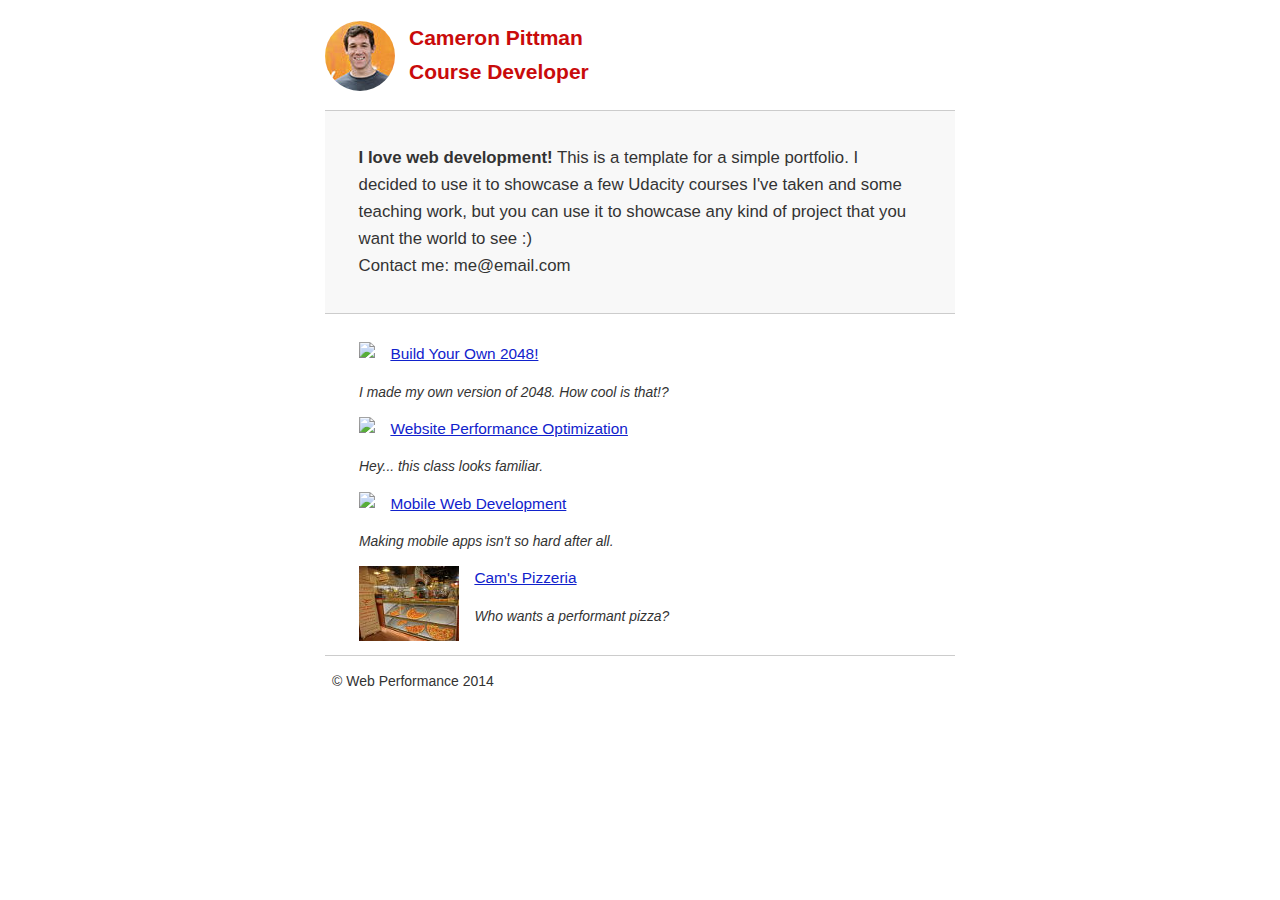
==== index.html @ 5c5a807f "Minors" ====
<!DOCTYPE html>
<html lang="en">

<head>
  <meta charset="utf-8">
  <meta name="viewport" content="width=device-width, initial-scale=1">
  <meta name="description" content=" FILL ME IN ">
  <meta name="author" content=" FILL ME IN ">
  <title>Cameron Pittman: Portfolio</title>

  <script src="http://www.google-analytics.com/analytics.js" async></script>

  <script>
    (function(w, g) {
      w['GoogleAnalyticsObject'] = g;
      w[g] = w[g] || function() {
        (w[g].q = w[g].q || []).push(arguments)
      };
      w[g].l = 1 * new Date();
    })(window, 'ga');

    // TODO: replace with your Google Analytics profile ID.
    ga('create', 'UA-XXXX-Y');
    ga('send', 'pageview');
  </script>
  <script src="js/perfmatters.js" async></script>
</head>

<body>
  <header>
    <a href="/"><img src="img/profilepic.jpg"></a>
    <p>Cameron Pittman
      <br>Course Developer</p>
  </header>

  <div class="container">
    <div class="hero">
      <strong>I love web development!</strong> This is a template for a simple portfolio. I decided to
      use it to showcase a few Udacity courses I've taken and some teaching work, but you can use it
      to showcase any kind of project that you want the world to see :)
      <br> Contact me: me@email.com
    </div>

    <div class="content">
      <ul>
        <li>
          <img src="https://lh4.ggpht.com/kJEnfqhPvtm4m3EneSZ4fWYGS8lW4YNhEjk6zPkyrQaBUHc-2Y_ElDic99NHI0h-UBLXVbRCjFybFvrWxdk=s100">
          <a href="project-2048.html">Build Your Own 2048!</a>
          <p>I made my own version of 2048. How cool is that!?</p>
        </li>

        <li>
          <img src="https://lh6.ggpht.com/f_0W8h__3G99CWTjnMjD8BUKm7yp2-wJyApLtTwFoFtlal2ULf_JgHIsOQq2NiYfKOdMlXlMHDKNo5XVZLs=s100">
          <a href="project-webperf.html">Website Performance Optimization</a>
          <p>Hey... this class looks familiar.</p>
        </li>

        <li>
          <img src="https://lh5.ggpht.com/IKdCmTWn8a2nMhlwMYzryvzRN5CUZAOBr4tDrEAbszV7TIFe9pRAInA4kkYcgTXwrifJsBEsq1agTueuu-g=s100">
          <a href="project-mobile.html">Mobile Web Development</a>
          <p>Making mobile apps isn't so hard after all.</p>
        </li>

        <li>
          <img src="views/images/pizzeria.jpg">
          <a href="views/pizza.html">Cam's Pizzeria</a>
          <p>Who wants a performant pizza?</p>
        </li>
      </ul>
    </div>

    <footer>
      <p>&copy; Web Performance 2014 <span id="crp-stats"></span></p>
        <script type="text/javascript">
          WebFontConfig = {
            google: {
              families: ['Open+Sans::latin']
            }
          };
          (function() {
            var wf = document.createElement('script');
            wf.src = ('https:' == document.location.protocol ? 'https' : 'http') +
              '://ajax.googleapis.com/ajax/libs/webfont/1/webfont.js';
            wf.type = 'text/javascript';
            wf.async = 'true';
            var s = document.getElementsByTagName('script')[0];
            s.parentNode.insertBefore(wf, s);
          })();
        </script>
    </footer>
</body>

</html>
<link href="css/style.min.css" rel="stylesheet" media="screen">
<link href="css/print.css" rel="stylesheet" media="print">
---- css/style.min.css ----
html{font-size:100%;overflow-y:scroll;-webkit-tap-highlight-color:rgba(0,0,0,0);-ms-text-size-adjust:100%;-webkit-text-size-adjust:none}body{margin:0;font-size:14px;line-height:1.61;font-weight:400}body,button,input,select,textarea{font-family:'Open Sans',sans-serif;color:#333}a{color:#12C}a:visited{color:#61C}a:focus{outline:thin dotted}a:hover,a:active{color:#c00;outline:0}b,strong{font-weight:bold}pre,code{font-family:monospace,monospace;font-size:1em}ul,ol{margin:1em 0;padding:0 0 0 20px}img{border:0;max-width:100%}body{background:#fff}header,footer,.container{max-width:45em;margin:0 auto}header{padding:0 .5em;color:#c90b0b}header img{border-radius:40px;float:left}header p{font-size:1.5em;font-weight:bold;padding-left:4em}header p span{font-size:.8em;font-weight:normal}.hero{padding:2em;background-color:#f8f8f8;font-size:1.2em;border-bottom:1px solid #ccc;border-top:1px solid #ccc}.content{padding:1em 1em}.content li{list-style-type:none;font-size:1.1em}li img{float:left;padding-right:1em}li p{font-size:.9em;font-style:italic}footer{padding:0 .5em;border-top:1px solid #ccc}footer span{float:right;font-style:italic}@media only screen and (max-width:480px){body{font-size:12px}header p{padding-left:4.5em}}
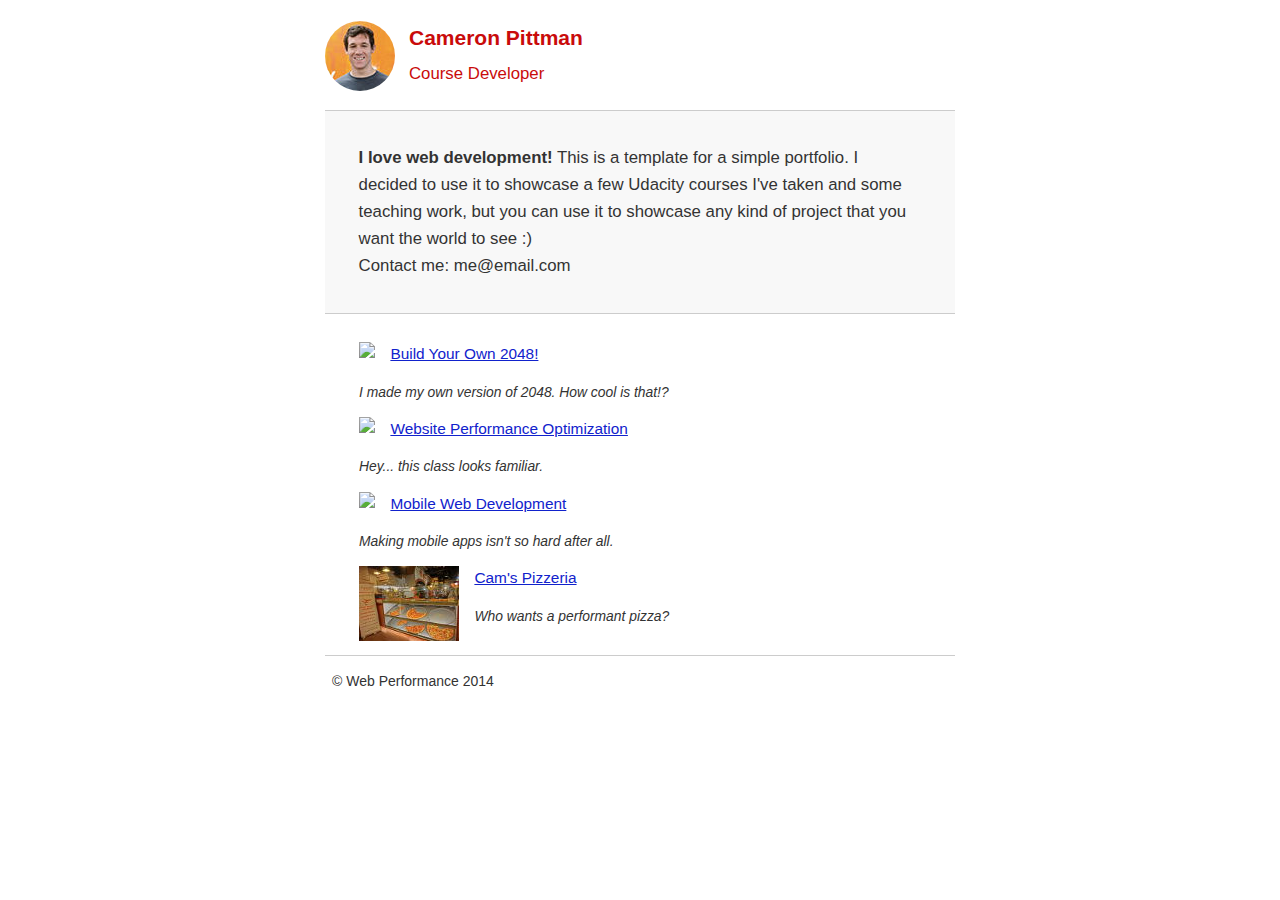
==== commit 7bf053b5: "CSS inlined!" ====
--- a/index.html
+++ b/index.html
@@ -7,6 +7,55 @@
   <meta name="description" content=" FILL ME IN ">
   <meta name="author" content=" FILL ME IN ">
   <title>Cameron Pittman: Portfolio</title>
+<style>
+  html {
+    font-size: 100%;
+    overflow-y: scroll;
+    -webkit-tap-highlight-color: rgba(0,0,0,0);
+    -ms-text-size-adjust: 100%;
+    -webkit-text-size-adjust: none;
+  }
+  body { margin: 0; font-size: 14px; line-height: 1.61; font-weight: 400; }
+  body { font-family: 'Open Sans', sans-serif; color: #333; }
+  body { background: #fff; }
+
+  a { color: #12C; }
+  a:visited { color: #61C; }
+  a:focus { outline: thin dotted; }
+  a:hover, a:active { color: #c00; outline: 0; }
+
+  b, strong { font-weight: bold; }
+  ul { margin: 1em 0; padding: 0 0 0 20px; }
+  img { border: 0; max-width: 100%; }
+
+  .hero { padding: 2em; background-color: #f8f8f8; font-size:1.2em;
+    border-bottom: 1px solid #ccc;
+    border-top: 1px solid #ccc;
+  }
+
+  header, footer, .container { max-width: 45em; margin: 0 auto; }
+
+  header { padding: 0 0.5em; color: #C90B0B; }
+  header img { border-radius: 40px; float: left; }
+  header p { font-size:1.5em; font-weight: bold; padding-left: 4em;}
+  header p span { font-size: 0.8em; font-weight: normal;}
+
+  .content { padding: 1em 1em; }
+  .content li { list-style-type: none; font-size: 1.1em;}
+  li img { float:left; padding-right: 1em; }
+  li p { font-size: 0.9em; font-style: italic; }
+
+  footer {
+    padding: 0 0.5em;
+    border-top: 1px solid #ccc;
+  }
+  footer span { float: right; font-style: italic; }
+
+  @media only screen and (max-width: 480px) {
+    body { font-size: 12px;}
+    header p { padding-left: 4.5em;}
+  }
+</style>
 
   <script src="http://www.google-analytics.com/analytics.js" async></script>
 
@@ -30,7 +79,7 @@
   <header>
     <a href="/"><img src="img/profilepic.jpg"></a>
     <p>Cameron Pittman
-      <br>Course Developer</p>
+      <br><span>Course Developer</span></p>
   </header>
 
   <div class="container">
@@ -74,7 +123,7 @@
         <script type="text/javascript">
           WebFontConfig = {
             google: {
-              families: ['Open+Sans::latin']
+              families: ['Open+Sans']
             }
           };
           (function() {
@@ -91,5 +140,4 @@
 </body>
 
 </html>
-<link href="css/style.min.css" rel="stylesheet" media="screen">
 <link href="css/print.css" rel="stylesheet" media="print">
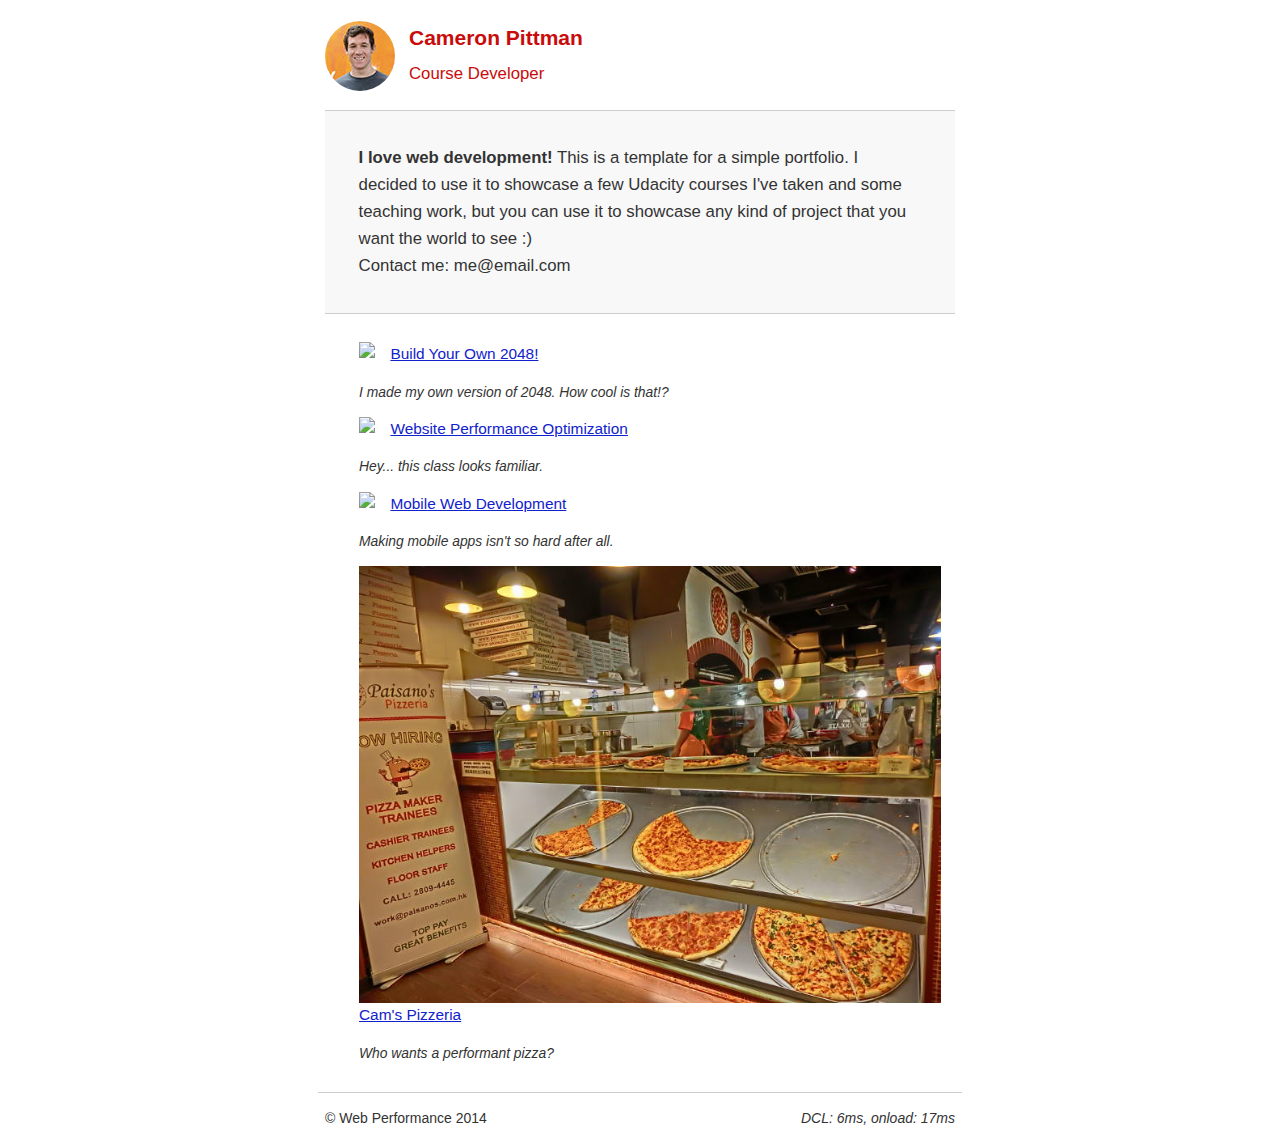
==== commit d1a989db: "Index.html (mobile portofolio) modified with comments to explain changes." ====
--- a/index.html
+++ b/index.html
@@ -2,142 +2,252 @@
 <html lang="en">
 
 <head>
-  <meta charset="utf-8">
-  <meta name="viewport" content="width=device-width, initial-scale=1">
-  <meta name="description" content=" FILL ME IN ">
-  <meta name="author" content=" FILL ME IN ">
-  <title>Cameron Pittman: Portfolio</title>
-<style>
-  html {
-    font-size: 100%;
-    overflow-y: scroll;
-    -webkit-tap-highlight-color: rgba(0,0,0,0);
-    -ms-text-size-adjust: 100%;
-    -webkit-text-size-adjust: none;
-  }
-  body { margin: 0; font-size: 14px; line-height: 1.61; font-weight: 400; }
-  body { font-family: 'Open Sans', sans-serif; color: #333; }
-  body { background: #fff; }
-
-  a { color: #12C; }
-  a:visited { color: #61C; }
-  a:focus { outline: thin dotted; }
-  a:hover, a:active { color: #c00; outline: 0; }
-
-  b, strong { font-weight: bold; }
-  ul { margin: 1em 0; padding: 0 0 0 20px; }
-  img { border: 0; max-width: 100%; }
-
-  .hero { padding: 2em; background-color: #f8f8f8; font-size:1.2em;
-    border-bottom: 1px solid #ccc;
-    border-top: 1px solid #ccc;
-  }
-
-  header, footer, .container { max-width: 45em; margin: 0 auto; }
-
-  header { padding: 0 0.5em; color: #C90B0B; }
-  header img { border-radius: 40px; float: left; }
-  header p { font-size:1.5em; font-weight: bold; padding-left: 4em;}
-  header p span { font-size: 0.8em; font-weight: normal;}
-
-  .content { padding: 1em 1em; }
-  .content li { list-style-type: none; font-size: 1.1em;}
-  li img { float:left; padding-right: 1em; }
-  li p { font-size: 0.9em; font-style: italic; }
-
-  footer {
-    padding: 0 0.5em;
-    border-top: 1px solid #ccc;
-  }
-  footer span { float: right; font-style: italic; }
-
-  @media only screen and (max-width: 480px) {
-    body { font-size: 12px;}
-    header p { padding-left: 4.5em;}
-  }
-</style>
-
-  <script src="http://www.google-analytics.com/analytics.js" async></script>
-
-  <script>
-    (function(w, g) {
-      w['GoogleAnalyticsObject'] = g;
-      w[g] = w[g] || function() {
-        (w[g].q = w[g].q || []).push(arguments)
-      };
-      w[g].l = 1 * new Date();
-    })(window, 'ga');
-
-    // TODO: replace with your Google Analytics profile ID.
-    ga('create', 'UA-XXXX-Y');
-    ga('send', 'pageview');
-  </script>
-  <script src="js/perfmatters.js" async></script>
+    <meta charset="utf-8">
+    <meta name="viewport" content="width=device-width, initial-scale=1">
+    <meta name="description" content=" FILL ME IN ">
+    <meta name="author" content=" FILL ME IN ">
+    <title>Cameron Pittman: Portfolio</title>
+
+    <!-- Since there are only few CSS commands, they can be inlined to boost performance -->
+
+    <style>
+        html {
+            font-size: 100%;
+            overflow-y: scroll;
+            -webkit-tap-highlight-color: rgba(0, 0, 0, 0);
+            -ms-text-size-adjust: 100%;
+            -webkit-text-size-adjust: none;
+        }
+
+        body {
+            margin: 0;
+            font-size: 14px;
+            line-height: 1.61;
+            font-weight: 400;
+        }
+
+        body {
+            font-family: 'Open Sans', sans-serif;
+            color: #333;
+        }
+
+        body {
+            background: #fff;
+        }
+
+        a {
+            color: #12C;
+        }
+
+        a:visited {
+            color: #61C;
+        }
+
+        a:focus {
+            outline: thin dotted;
+        }
+
+        a:hover, a:active {
+            color: #c00;
+            outline: 0;
+        }
+
+        b, strong {
+            font-weight: bold;
+        }
+
+        ul {
+            margin: 1em 0;
+            padding: 0 0 0 20px;
+        }
+
+        img {
+            border: 0;
+            max-width: 100%;
+        }
+
+        .hero {
+            padding: 2em;
+            background-color: #f8f8f8;
+            font-size: 1.2em;
+            border-bottom: 1px solid #ccc;
+            border-top: 1px solid #ccc;
+        }
+
+        header, footer, .container {
+            max-width: 45em;
+            margin: 0 auto;
+        }
+
+        header {
+            padding: 0 0.5em;
+            color: #C90B0B;
+        }
+
+        header img {
+            border-radius: 40px;
+            float: left;
+        }
+
+        header p {
+            font-size: 1.5em;
+            font-weight: bold;
+            padding-left: 4em;
+        }
+
+        header p span {
+            font-size: 0.8em;
+            font-weight: normal;
+        }
+
+        .content {
+            padding: 1em 1em;
+        }
+
+        .content li {
+            list-style-type: none;
+            font-size: 1.1em;
+        }
+
+        li img {
+            float: left;
+            padding-right: 1em;
+        }
+
+        li p {
+            font-size: 0.9em;
+            font-style: italic;
+        }
+
+        footer {
+            padding: 0 0.5em;
+            border-top: 1px solid #ccc;
+        }
+
+        footer span {
+            float: right;
+            font-style: italic;
+        }
+
+        @media only screen and (max-width: 480px) {
+            body {
+                font-size: 12px;
+            }
+
+            header p {
+                padding-left: 4.5em;
+            }
+        }
+    </style>
+
+    <!-- According to Google (https://developers.google.com/analytics/devguides/collection/analyticsjs/#alternative_async_tracking_snippet)
+         Analytics script can be loaded asynchronously.
+         -->
+    <script>
+        (function (w, g) {
+            w['GoogleAnalyticsObject'] = g;
+            w[g] = w[g] || function () {
+                        (w[g].q = w[g].q || []).push(arguments)
+                    };
+            w[g].l = 1 * new Date();
+        })(window, 'ga');
+
+        // TODO: replace with your Google Analytics profile ID.
+        ga('create', 'UA-XXXX-Y');
+        ga('send', 'pageview');
+    </script>
+    <script async src="http://www.google-analytics.com/analytics.js"></script>
+
+    <!-- The perfmatters script is quite small. It can be inlined to boost performance. -->
+
+    <script>
+        // Measuring the Critical Rendering Path with Navigation Timing
+        // https://developers.google.com/web/fundamentals/performance/critical-rendering-path/measure-crp
+
+        function logCRP() {
+            var t = window.performance.timing,
+                    dcl = t.domContentLoadedEventStart - t.domLoading,
+                    complete = t.domComplete - t.domLoading;
+            var stats = document.getElementById("crp-stats");
+            stats.textContent = 'DCL: ' + dcl + 'ms, onload: ' + complete + 'ms';
+        }
+
+        window.addEventListener("load", function (event) {
+            logCRP();
+        });
+
+    </script>
 </head>
 
 <body>
-  <header>
+<header>
     <a href="/"><img src="img/profilepic.jpg"></a>
     <p>Cameron Pittman
-      <br><span>Course Developer</span></p>
-  </header>
-
-  <div class="container">
+        <br><span>Course Developer</span></p>
+</header>
+
+<div class="container">
     <div class="hero">
-      <strong>I love web development!</strong> This is a template for a simple portfolio. I decided to
-      use it to showcase a few Udacity courses I've taken and some teaching work, but you can use it
-      to showcase any kind of project that you want the world to see :)
-      <br> Contact me: me@email.com
+        <strong>I love web development!</strong> This is a template for a simple portfolio. I decided to
+        use it to showcase a few Udacity courses I've taken and some teaching work, but you can use it
+        to showcase any kind of project that you want the world to see :)
+        <br> Contact me: me@email.com
     </div>
 
     <div class="content">
-      <ul>
-        <li>
-          <img src="https://lh4.ggpht.com/kJEnfqhPvtm4m3EneSZ4fWYGS8lW4YNhEjk6zPkyrQaBUHc-2Y_ElDic99NHI0h-UBLXVbRCjFybFvrWxdk=s100">
-          <a href="project-2048.html">Build Your Own 2048!</a>
-          <p>I made my own version of 2048. How cool is that!?</p>
-        </li>
-
-        <li>
-          <img src="https://lh6.ggpht.com/f_0W8h__3G99CWTjnMjD8BUKm7yp2-wJyApLtTwFoFtlal2ULf_JgHIsOQq2NiYfKOdMlXlMHDKNo5XVZLs=s100">
-          <a href="project-webperf.html">Website Performance Optimization</a>
-          <p>Hey... this class looks familiar.</p>
-        </li>
-
-        <li>
-          <img src="https://lh5.ggpht.com/IKdCmTWn8a2nMhlwMYzryvzRN5CUZAOBr4tDrEAbszV7TIFe9pRAInA4kkYcgTXwrifJsBEsq1agTueuu-g=s100">
-          <a href="project-mobile.html">Mobile Web Development</a>
-          <p>Making mobile apps isn't so hard after all.</p>
-        </li>
-
-        <li>
-          <img src="views/images/pizzeria.jpg">
-          <a href="views/pizza.html">Cam's Pizzeria</a>
-          <p>Who wants a performant pizza?</p>
-        </li>
-      </ul>
+        <ul>
+            <li>
+                <img src="https://lh4.ggpht.com/kJEnfqhPvtm4m3EneSZ4fWYGS8lW4YNhEjk6zPkyrQaBUHc-2Y_ElDic99NHI0h-UBLXVbRCjFybFvrWxdk=s100">
+                <a href="project-2048.html">Build Your Own 2048!</a>
+                <p>I made my own version of 2048. How cool is that!?</p>
+            </li>
+
+            <li>
+                <img src="https://lh6.ggpht.com/f_0W8h__3G99CWTjnMjD8BUKm7yp2-wJyApLtTwFoFtlal2ULf_JgHIsOQq2NiYfKOdMlXlMHDKNo5XVZLs=s100">
+                <a href="project-webperf.html">Website Performance Optimization</a>
+                <p>Hey... this class looks familiar.</p>
+            </li>
+
+            <li>
+                <img src="https://lh5.ggpht.com/IKdCmTWn8a2nMhlwMYzryvzRN5CUZAOBr4tDrEAbszV7TIFe9pRAInA4kkYcgTXwrifJsBEsq1agTueuu-g=s100">
+                <a href="project-mobile.html">Mobile Web Development</a>
+                <p>Making mobile apps isn't so hard after all.</p>
+            </li>
+
+            <li>
+                <img src="views/images/pizzeria.jpg">
+                <a href="views/pizza.html">Cam's Pizzeria</a>
+                <p>Who wants a performant pizza?</p>
+            </li>
+        </ul>
     </div>
-
-    <footer>
-      <p>&copy; Web Performance 2014 <span id="crp-stats"></span></p>
-        <script type="text/javascript">
-          WebFontConfig = {
+</div>
+
+<footer>
+    <p>&copy; Web Performance 2014 <span id="crp-stats"></span></p>
+    <script type="text/javascript">
+        WebFontConfig = {
             google: {
-              families: ['Open+Sans']
+                families: ['Open+Sans']
             }
-          };
-          (function() {
+        };
+        (function () {
             var wf = document.createElement('script');
             wf.src = ('https:' == document.location.protocol ? 'https' : 'http') +
-              '://ajax.googleapis.com/ajax/libs/webfont/1/webfont.js';
+                    '://ajax.googleapis.com/ajax/libs/webfont/1/webfont.js';
             wf.type = 'text/javascript';
             wf.async = 'true';
             var s = document.getElementsByTagName('script')[0];
             s.parentNode.insertBefore(wf, s);
-          })();
-        </script>
-    </footer>
+        })();
+    </script>
+</footer>
 </body>
 
 </html>
+<!-- For performance reasons, the print.css file can be linked here at the end of the file.
+     But there are some discussions around the Internet if this is HTML5 compliant. See for instance :
+     http://stackoverflow.com/questions/21058207/why-does-code-after-html-tag-get-moved-to-before-body-is-there-a-performa
+     I leaved it here, but it could have been linked before the body closing tag.
+     -->
 <link href="css/print.css" rel="stylesheet" media="print">
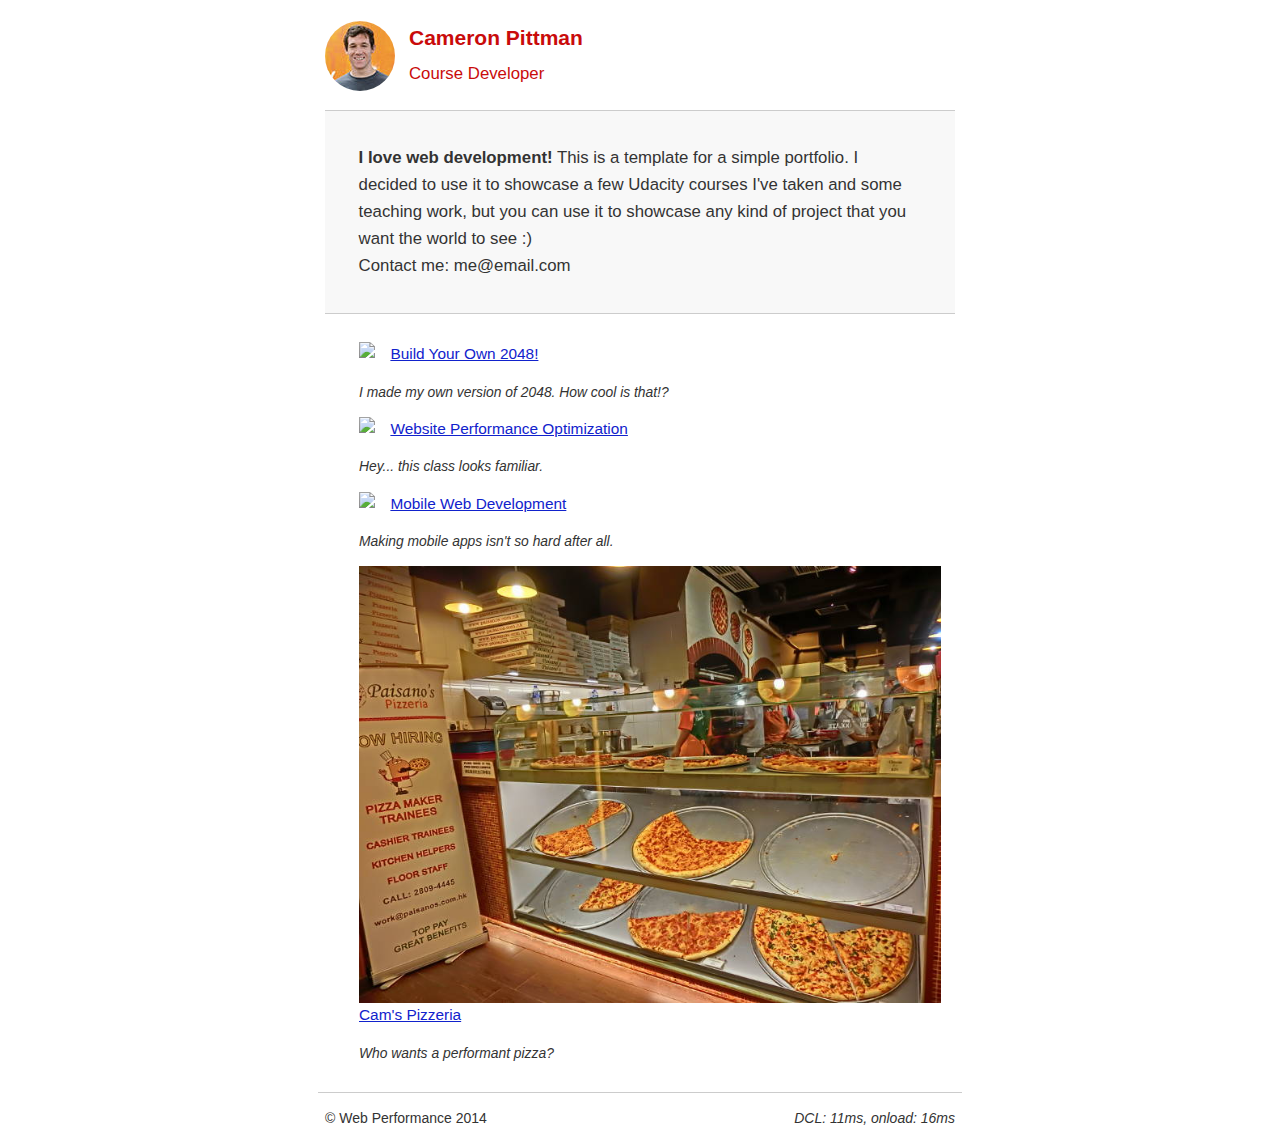
==== commit 8d9072f6: "Images optimized using jpegtran" ====
--- a/index.html
+++ b/index.html
@@ -214,8 +214,12 @@
                 <p>Making mobile apps isn't so hard after all.</p>
             </li>
 
-            <li>
-                <img src="views/images/pizzeria.jpg">
+            <!-- pizzeria image has been optimized using jpegtran. Command :
+                 jpegtran -copy none -optimize -progressive pizzeria.jpg > pizzeria_optimized.jpg
+                 -->
+            
+            <li>
+                <img src="views/images/pizzeria_optimized.jpg">
                 <a href="views/pizza.html">Cam's Pizzeria</a>
                 <p>Who wants a performant pizza?</p>
             </li>
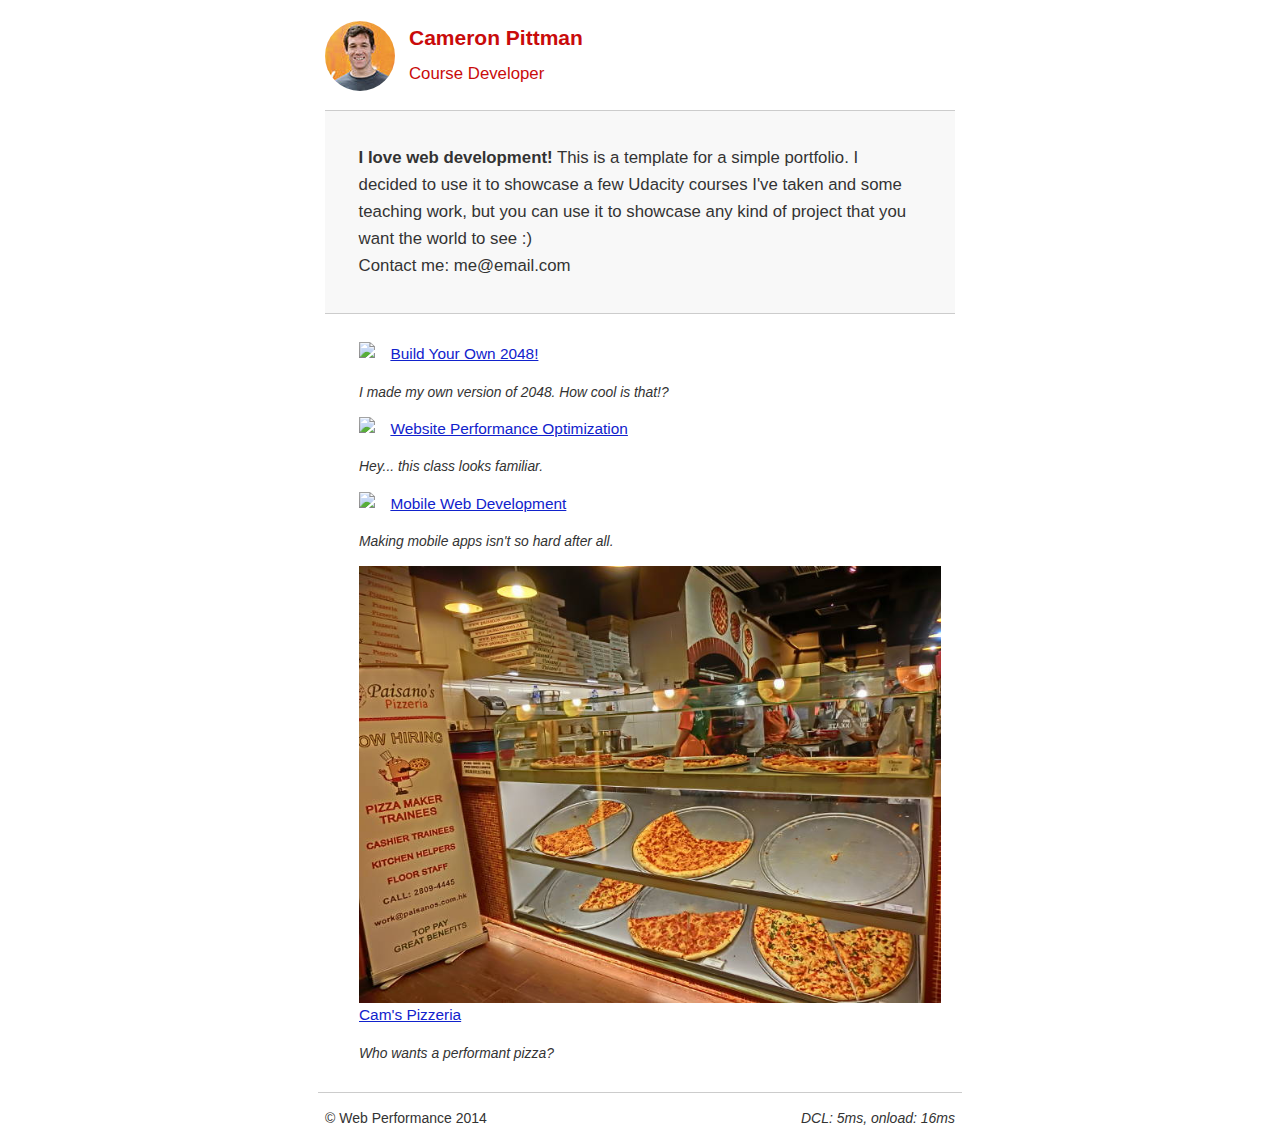
==== commit eed03110: "CSS minified" ====
--- a/index.html
+++ b/index.html
@@ -8,136 +8,12 @@
     <meta name="author" content=" FILL ME IN ">
     <title>Cameron Pittman: Portfolio</title>
 
-    <!-- Since there are only few CSS commands, they can be inlined to boost performance -->
+    <!-- Since there are only few CSS commands, they can be inlined to boost performance.
+         It has also been minified http://cssminifier.com
+         -->
 
     <style>
-        html {
-            font-size: 100%;
-            overflow-y: scroll;
-            -webkit-tap-highlight-color: rgba(0, 0, 0, 0);
-            -ms-text-size-adjust: 100%;
-            -webkit-text-size-adjust: none;
-        }
-
-        body {
-            margin: 0;
-            font-size: 14px;
-            line-height: 1.61;
-            font-weight: 400;
-        }
-
-        body {
-            font-family: 'Open Sans', sans-serif;
-            color: #333;
-        }
-
-        body {
-            background: #fff;
-        }
-
-        a {
-            color: #12C;
-        }
-
-        a:visited {
-            color: #61C;
-        }
-
-        a:focus {
-            outline: thin dotted;
-        }
-
-        a:hover, a:active {
-            color: #c00;
-            outline: 0;
-        }
-
-        b, strong {
-            font-weight: bold;
-        }
-
-        ul {
-            margin: 1em 0;
-            padding: 0 0 0 20px;
-        }
-
-        img {
-            border: 0;
-            max-width: 100%;
-        }
-
-        .hero {
-            padding: 2em;
-            background-color: #f8f8f8;
-            font-size: 1.2em;
-            border-bottom: 1px solid #ccc;
-            border-top: 1px solid #ccc;
-        }
-
-        header, footer, .container {
-            max-width: 45em;
-            margin: 0 auto;
-        }
-
-        header {
-            padding: 0 0.5em;
-            color: #C90B0B;
-        }
-
-        header img {
-            border-radius: 40px;
-            float: left;
-        }
-
-        header p {
-            font-size: 1.5em;
-            font-weight: bold;
-            padding-left: 4em;
-        }
-
-        header p span {
-            font-size: 0.8em;
-            font-weight: normal;
-        }
-
-        .content {
-            padding: 1em 1em;
-        }
-
-        .content li {
-            list-style-type: none;
-            font-size: 1.1em;
-        }
-
-        li img {
-            float: left;
-            padding-right: 1em;
-        }
-
-        li p {
-            font-size: 0.9em;
-            font-style: italic;
-        }
-
-        footer {
-            padding: 0 0.5em;
-            border-top: 1px solid #ccc;
-        }
-
-        footer span {
-            float: right;
-            font-style: italic;
-        }
-
-        @media only screen and (max-width: 480px) {
-            body {
-                font-size: 12px;
-            }
-
-            header p {
-                padding-left: 4.5em;
-            }
-        }
+        .hero,footer{border-top:1px solid #ccc}footer span,li p{font-style:italic}html{font-size:100%;overflow-y:scroll;-webkit-tap-highlight-color:transparent;-ms-text-size-adjust:100%;-webkit-text-size-adjust:none}body{margin:0;font-size:14px;line-height:1.61;font-weight:400;font-family:'Open Sans',sans-serif;color:#333;background:#fff}b,header p,strong{font-weight:700}a{color:#12C}a:visited{color:#61C}a:focus{outline:dotted thin}a:active,a:hover{color:#c00;outline:0}ul{margin:1em 0;padding:0 0 0 20px}img{border:0;max-width:100%}.hero{padding:2em;background-color:#f8f8f8;font-size:1.2em;border-bottom:1px solid #ccc}.container,footer,header{max-width:45em;margin:0 auto}header{padding:0 .5em;color:#C90B0B}header img{border-radius:40px;float:left}header p{font-size:1.5em;padding-left:4em}header p span{font-size:.8em;font-weight:400}.content{padding:1em}.content li{list-style-type:none;font-size:1.1em}li img{float:left;padding-right:1em}li p{font-size:.9em}footer{padding:0 .5em}footer span{float:right}@media only screen and (max-width:480px){body{font-size:12px}header p{padding-left:4.5em}}
     </style>
 
     <!-- According to Google (https://developers.google.com/analytics/devguides/collection/analyticsjs/#alternative_async_tracking_snippet)
@@ -217,7 +93,7 @@
             <!-- pizzeria image has been optimized using jpegtran. Command :
                  jpegtran -copy none -optimize -progressive pizzeria.jpg > pizzeria_optimized.jpg
                  -->
-            
+
             <li>
                 <img src="views/images/pizzeria_optimized.jpg">
                 <a href="views/pizza.html">Cam's Pizzeria</a>
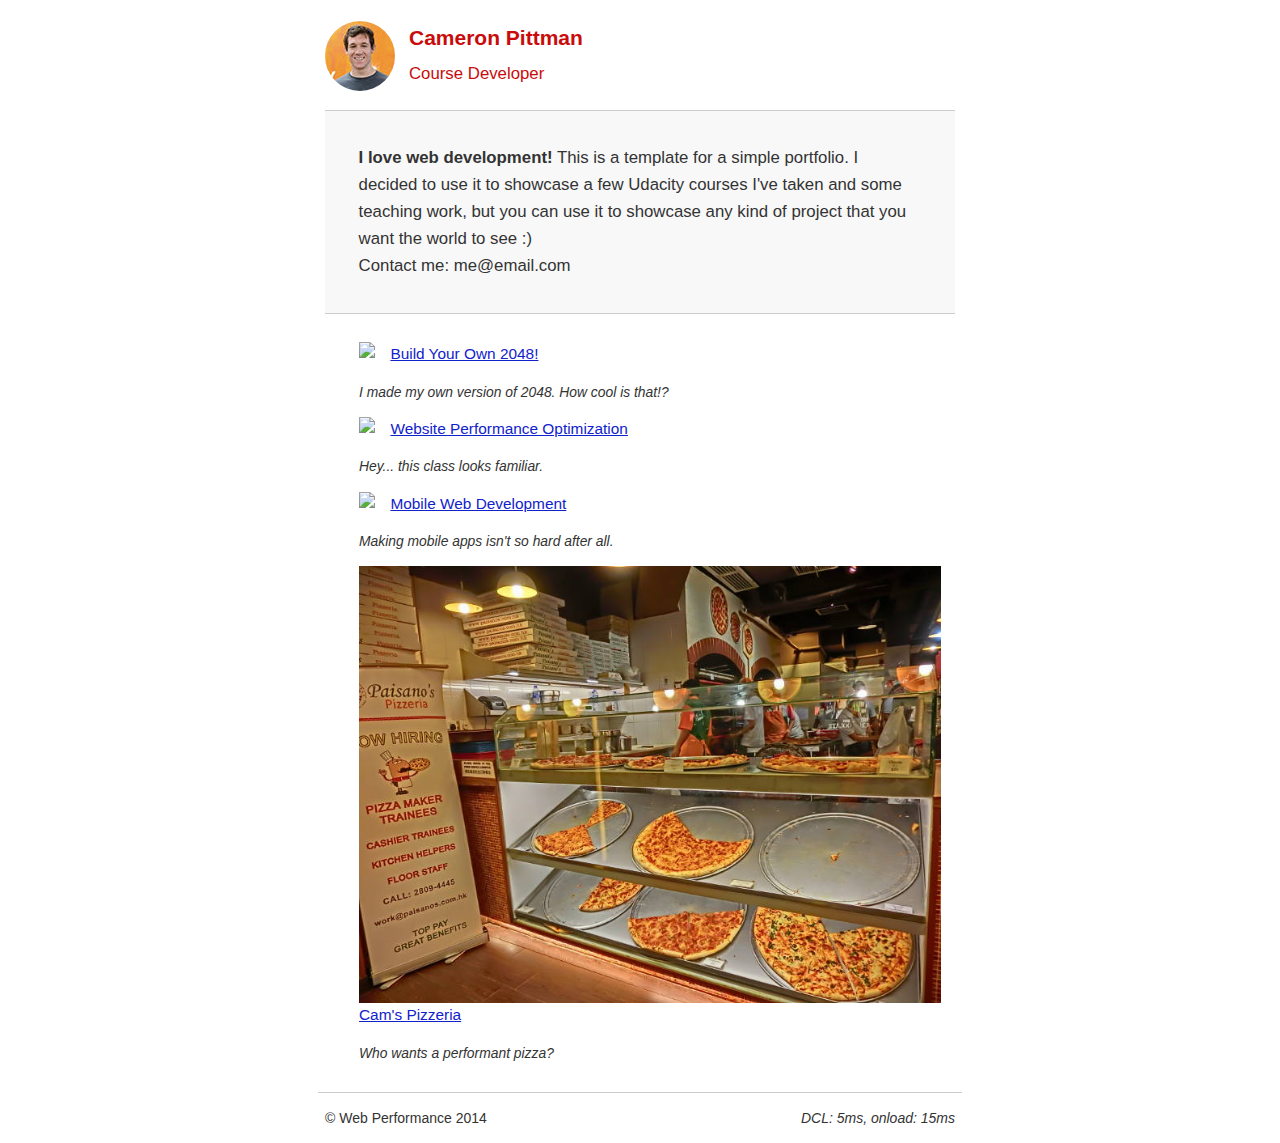
==== commit 236d4306: "Final mods: readme.md, some comments in the file and some reformating." ====
--- a/index.html
+++ b/index.html
@@ -13,7 +13,7 @@
          -->
 
     <style>
-        .hero,footer{border-top:1px solid #ccc}footer span,li p{font-style:italic}html{font-size:100%;overflow-y:scroll;-webkit-tap-highlight-color:transparent;-ms-text-size-adjust:100%;-webkit-text-size-adjust:none}body{margin:0;font-size:14px;line-height:1.61;font-weight:400;font-family:'Open Sans',sans-serif;color:#333;background:#fff}b,header p,strong{font-weight:700}a{color:#12C}a:visited{color:#61C}a:focus{outline:dotted thin}a:active,a:hover{color:#c00;outline:0}ul{margin:1em 0;padding:0 0 0 20px}img{border:0;max-width:100%}.hero{padding:2em;background-color:#f8f8f8;font-size:1.2em;border-bottom:1px solid #ccc}.container,footer,header{max-width:45em;margin:0 auto}header{padding:0 .5em;color:#C90B0B}header img{border-radius:40px;float:left}header p{font-size:1.5em;padding-left:4em}header p span{font-size:.8em;font-weight:400}.content{padding:1em}.content li{list-style-type:none;font-size:1.1em}li img{float:left;padding-right:1em}li p{font-size:.9em}footer{padding:0 .5em}footer span{float:right}@media only screen and (max-width:480px){body{font-size:12px}header p{padding-left:4.5em}}
+        .hero,footer{border-top:1px solid #ccc}footer span,li p{font-style:italic}html{font-size:100%;overflow-y:scroll;-webkit-tap-highlight-color:transparent;-ms-text-size-adjust:100%;-webkit-text-size-adjust:none}body{margin:0;font-size:14px;line-height:1.61;font-weight:400;font-family:'Open Sans',sans-serif;color:#333;background:#fff}b,header p,strong{font-weight:700}a{color:#12C}a:visited{color:#61C}a:focus{outline:dotted thin}a:active,a:hover{color:#c00;outline:0}ul{margin:1em 0;padding:0 0 0 20px}img{border:0;max-width:100%}.hero{padding:2em;background-color:#f8f8f8;font-size:1.2em;border-bottom:1px solid #ccc}.container,footer,header{max-width:45em;margin:0 auto}header{padding:0 .5em;color:#C90B0B}header img{border-radius:40px;float:left}header p{font-size:1.5em;padding-left:4em}header p span{font-size:.8em;font-weight:400}.content{padding:1em}.content li{list-style-type:none;font-size:1.1em}li img{float:left;padding-right:1em}li p{font-size:.9em}footer{padding:0 .5em}footer span{float:right}@media only screen and (max-width:480px){body{font-size:12px}header p{padding-left:4.5em}}.wf-active body{font-family:'Open Sans'}
     </style>
 
     <!-- According to Google (https://developers.google.com/analytics/devguides/collection/analyticsjs/#alternative_async_tracking_snippet)
@@ -105,10 +105,17 @@
 
 <footer>
     <p>&copy; Web Performance 2014 <span id="crp-stats"></span></p>
+
+    <!-- Using the webfontloader asynchronously boosts the load times, because fonts can now be loaded, and applied,
+         asynchronously to the page. There are discussions around the Internet if this is the right way to do,
+         since the user sees the page with the wrong font, before seeing the right one. See this discussions for instance :
+         https://css-tricks.com/loading-web-fonts-with-the-web-font-loader/
+         -->
+
     <script type="text/javascript">
         WebFontConfig = {
             google: {
-                families: ['Open+Sans']
+                families: ['Open Sans']
             }
         };
         (function () {
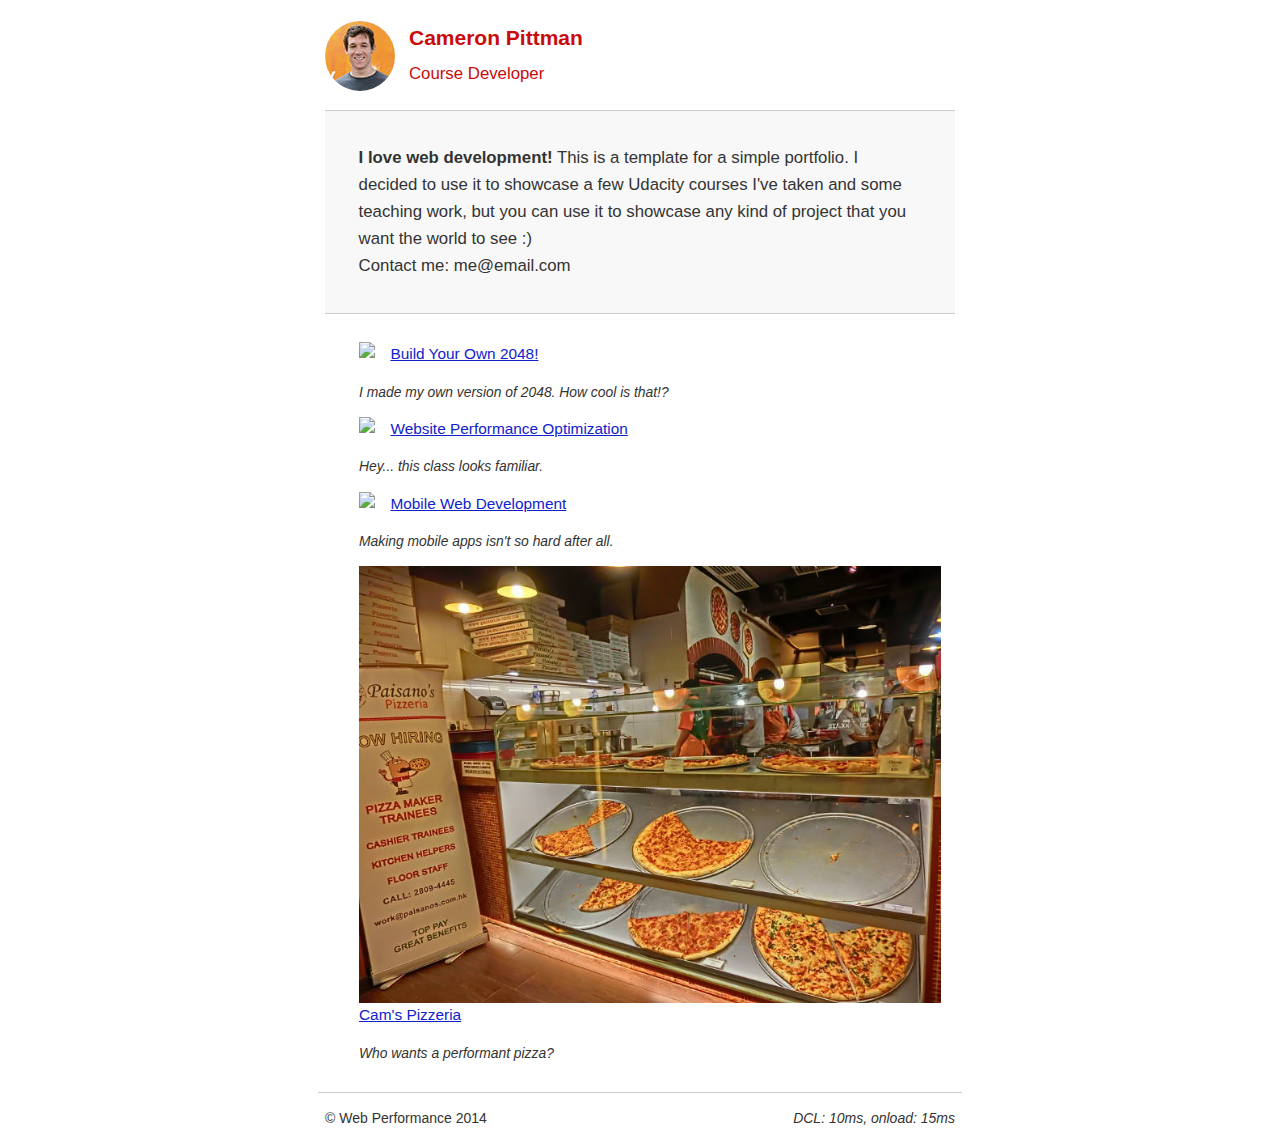
==== commit a9b77812: "Final mods: readme.md, some comments in the file and some reformating." ====
--- a/index.html
+++ b/index.html
@@ -13,7 +13,7 @@
          -->
 
     <style>
-        .hero,footer{border-top:1px solid #ccc}footer span,li p{font-style:italic}html{font-size:100%;overflow-y:scroll;-webkit-tap-highlight-color:transparent;-ms-text-size-adjust:100%;-webkit-text-size-adjust:none}body{margin:0;font-size:14px;line-height:1.61;font-weight:400;font-family:'Open Sans',sans-serif;color:#333;background:#fff}b,header p,strong{font-weight:700}a{color:#12C}a:visited{color:#61C}a:focus{outline:dotted thin}a:active,a:hover{color:#c00;outline:0}ul{margin:1em 0;padding:0 0 0 20px}img{border:0;max-width:100%}.hero{padding:2em;background-color:#f8f8f8;font-size:1.2em;border-bottom:1px solid #ccc}.container,footer,header{max-width:45em;margin:0 auto}header{padding:0 .5em;color:#C90B0B}header img{border-radius:40px;float:left}header p{font-size:1.5em;padding-left:4em}header p span{font-size:.8em;font-weight:400}.content{padding:1em}.content li{list-style-type:none;font-size:1.1em}li img{float:left;padding-right:1em}li p{font-size:.9em}footer{padding:0 .5em}footer span{float:right}@media only screen and (max-width:480px){body{font-size:12px}header p{padding-left:4.5em}}.wf-active body{font-family:'Open Sans'}
+        .hero,footer{border-top:1px solid #ccc}footer span,li p{font-style:italic}html{font-size:100%;overflow-y:scroll;-webkit-tap-highlight-color:transparent;-ms-text-size-adjust:100%;-webkit-text-size-adjust:none}body{margin:0;font-size:14px;line-height:1.61;font-weight:400;font-family:sans-serif;color:#333;background:#fff}b,header p,strong{font-weight:700}a{color:#12C}a:visited{color:#61C}a:focus{outline:dotted thin}a:active,a:hover{color:#c00;outline:0}ul{margin:1em 0;padding:0 0 0 20px}img{border:0;max-width:100%}.hero{padding:2em;background-color:#f8f8f8;font-size:1.2em;border-bottom:1px solid #ccc}.container,footer,header{max-width:45em;margin:0 auto}header{padding:0 .5em;color:#C90B0B}header img{border-radius:40px;float:left}header p{font-size:1.5em;padding-left:4em}header p span{font-size:.8em;font-weight:400}.content{padding:1em}.content li{list-style-type:none;font-size:1.1em}li img{float:left;padding-right:1em}li p{font-size:.9em}footer{padding:0 .5em}footer span{float:right}@media only screen and (max-width:480px){body{font-size:12px}header p{padding-left:4.5em}}.wf-active body{font-family:'Open Sans'}
     </style>
 
     <!-- According to Google (https://developers.google.com/analytics/devguides/collection/analyticsjs/#alternative_async_tracking_snippet)
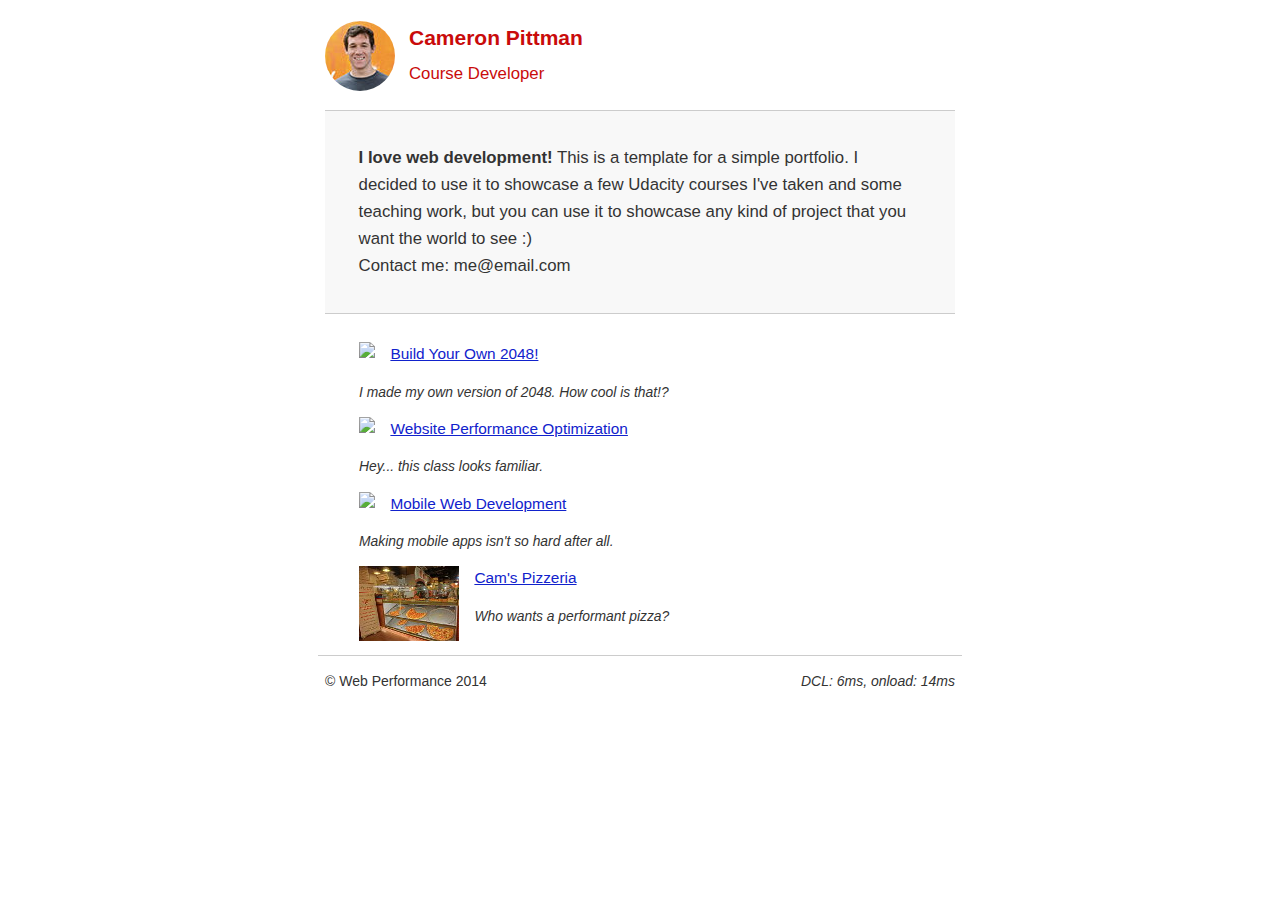
==== commit 7178b89d: "Code fixes, with readme.md changes, to reflect the changes asked by reviewer of the project" ====
--- a/index.html
+++ b/index.html
@@ -90,12 +90,11 @@
                 <p>Making mobile apps isn't so hard after all.</p>
             </li>
 
-            <!-- pizzeria image has been optimized using jpegtran. Command :
-                 jpegtran -copy none -optimize -progressive pizzeria.jpg > pizzeria_optimized.jpg
+            <!-- pizzeria.jpg has been reduced to 100px width.
                  -->
 
             <li>
-                <img src="views/images/pizzeria_optimized.jpg">
+                <img src="views/images/pizzeria_small.jpg">
                 <a href="views/pizza.html">Cam's Pizzeria</a>
                 <p>Who wants a performant pizza?</p>
             </li>
